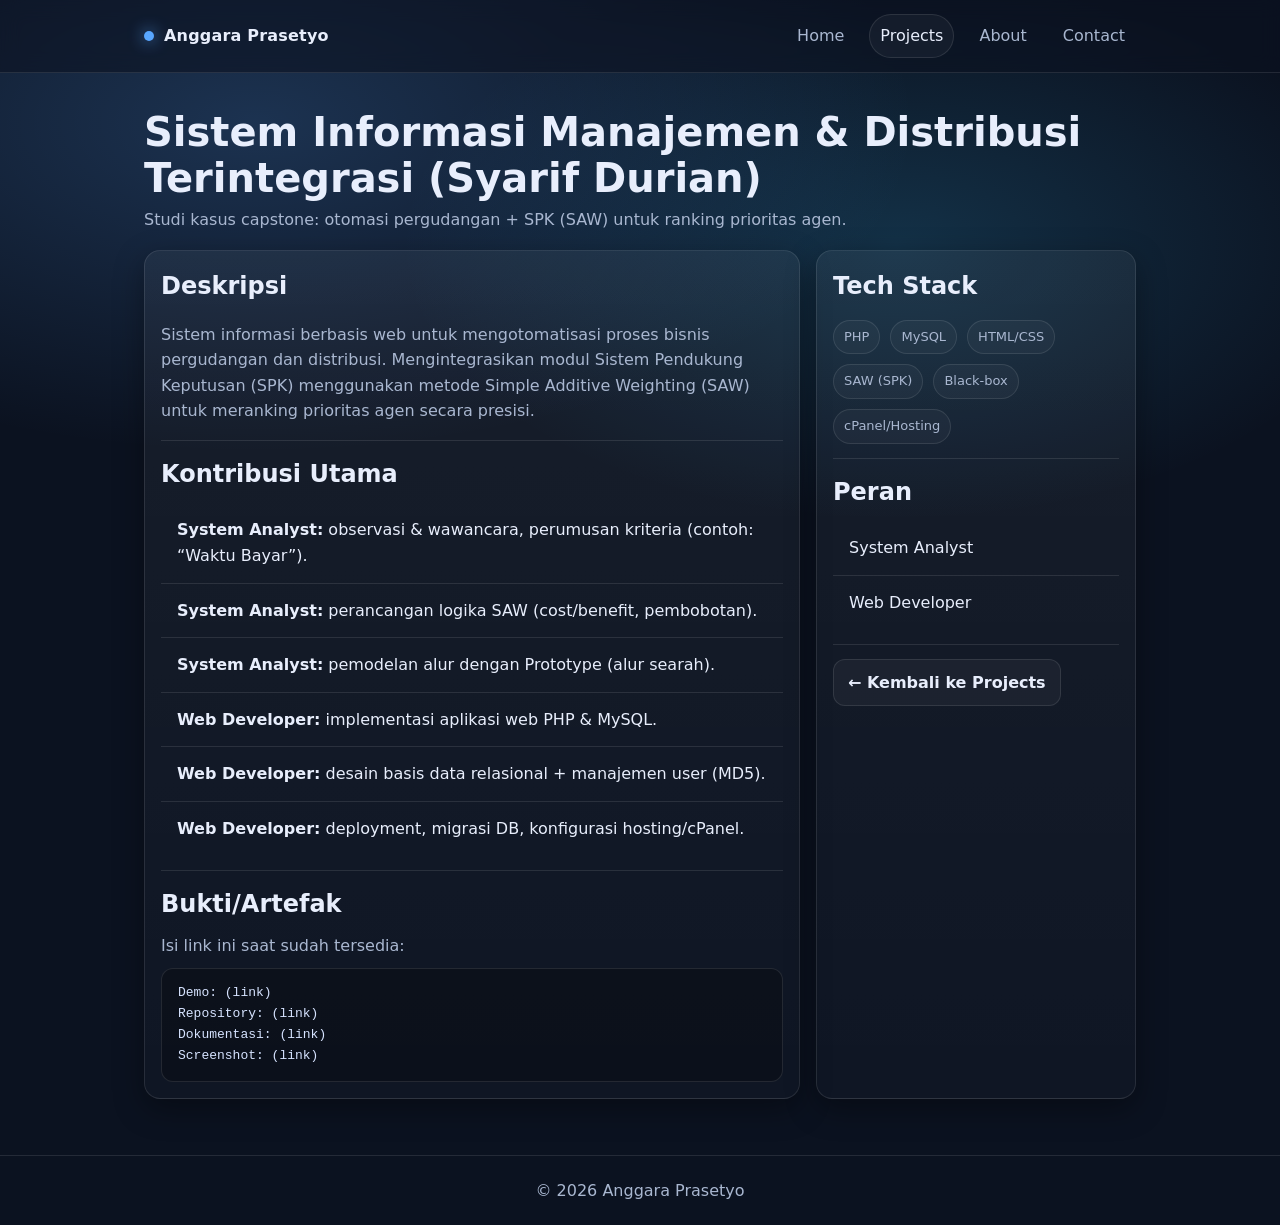
==== project-syarif-durian.html @ 55d4c022 "Add files via upload" ====
<!doctype html>
<html lang="id">
<head>
  <meta charset="utf-8" />
  <meta name="viewport" content="width=device-width, initial-scale=1" />
  <title>Project: Syarif Durian — Anggara Prasetyo</title>
  <link rel="stylesheet" href="assets/css/style.css" />
</head>
<body>
  <header class="nav">
    <div class="nav-inner">
      <a class="brand" href="index.html"><span class="dot"></span> Anggara Prasetyo</a>
      <nav class="nav-links">
        <a href="index.html">Home</a>
        <a class="active" href="projects.html">Projects</a>
        <a href="about.html">About</a>
        <a href="contact.html">Contact</a>
      </nav>
    </div>
  </header>

  <main class="container">
    <h1 class="page-title">Sistem Informasi Manajemen & Distribusi Terintegrasi (Syarif Durian)</h1>
    <p class="lead">Studi kasus capstone: otomasi pergudangan + SPK (SAW) untuk ranking prioritas agen.</p>

    <div class="grid">
      <section class="card col-8">
        <div class="project-card">
          <h2 style="margin:0 0 10px">Deskripsi</h2>
          <p class="muted">
            Sistem informasi berbasis web untuk mengotomatisasi proses bisnis pergudangan dan distribusi.
            Mengintegrasikan modul Sistem Pendukung Keputusan (SPK) menggunakan metode Simple Additive Weighting (SAW)
            untuk meranking prioritas agen secara presisi.
          </p>

          <div class="hr"></div>

          <h2 style="margin:0 0 10px">Kontribusi Utama</h2>
          <ul class="list">
            <li class="item"><b>System Analyst:</b> observasi & wawancara, perumusan kriteria (contoh: “Waktu Bayar”).</li>
            <li class="item"><b>System Analyst:</b> perancangan logika SAW (cost/benefit, pembobotan).</li>
            <li class="item"><b>System Analyst:</b> pemodelan alur dengan Prototype (alur searah).</li>
            <li class="item"><b>Web Developer:</b> implementasi aplikasi web PHP & MySQL.</li>
            <li class="item"><b>Web Developer:</b> desain basis data relasional + manajemen user (MD5).</li>
            <li class="item"><b>Web Developer:</b> deployment, migrasi DB, konfigurasi hosting/cPanel.</li>
          </ul>

          <div class="hr"></div>

          <h2 style="margin:0 0 10px">Bukti/Artefak</h2>
          <p class="muted" style="margin:0 0 10px">
            Isi link ini saat sudah tersedia:
          </p>
          <div class="code">
            Demo: (link)<br/>
            Repository: (link)<br/>
            Dokumentasi: (link)<br/>
            Screenshot: (link)
          </div>
        </div>
      </section>

      <aside class="card col-4">
        <div class="project-card">
          <h2 style="margin:0 0 10px">Tech Stack</h2>
          <div class="tags">
            <span class="tag">PHP</span>
            <span class="tag">MySQL</span>
            <span class="tag">HTML/CSS</span>
            <span class="tag">SAW (SPK)</span>
            <span class="tag">Black-box</span>
            <span class="tag">cPanel/Hosting</span>
          </div>

          <div class="hr"></div>

          <h2 style="margin:0 0 10px">Peran</h2>
          <ul class="list">
            <li class="item">System Analyst</li>
            <li class="item">Web Developer</li>
          </ul>

          <div class="hr"></div>
          <a class="btn" href="projects.html">← Kembali ke Projects</a>
        </div>
      </aside>
    </div>
  </main>

  <footer class="footer">
    © <span id="y"></span> Anggara Prasetyo
  </footer>
  <script>document.getElementById("y").textContent = new Date().getFullYear();</script>
</body>
</html>
---- assets/css/style.css ----
:root{
  --bg:#0b1220;
  --card:#0f1b2d;
  --text:#e8eefc;
  --muted:#a9b7d0;
  --brand:#58a6ff;
  --line:rgba(255,255,255,.10);
  --shadow: 0 10px 30px rgba(0,0,0,.35);
  --radius:16px;
  --max: 1040px;
}

*{box-sizing:border-box}
html,body{margin:0;padding:0}
body{
  font-family: ui-sans-serif, system-ui, -apple-system, Segoe UI, Roboto, Arial, "Noto Sans", "Helvetica Neue", sans-serif;
  background: radial-gradient(1200px 600px at 20% 10%, rgba(88,166,255,.22), transparent 55%),
              radial-gradient(900px 500px at 70% 20%, rgba(56,189,248,.18), transparent 55%),
              var(--bg);
  color:var(--text);
  line-height:1.6;
}

a{color:inherit;text-decoration:none}
a:hover{color:var(--brand)}
.container{max-width:var(--max); margin:0 auto; padding:24px}

.nav{
  position: sticky; top:0; z-index:10;
  backdrop-filter: blur(10px);
  background: rgba(11,18,32,.55);
  border-bottom:1px solid var(--line);
}
.nav-inner{
  max-width: var(--max);
  margin:0 auto;
  padding:14px 24px;
  display:flex;
  align-items:center;
  justify-content:space-between;
  gap:16px;
}
.brand{
  display:flex; align-items:center; gap:10px;
  font-weight:700;
  letter-spacing:.2px;
}
.dot{
  width:10px;height:10px;border-radius:999px;background:var(--brand);
  box-shadow: 0 0 16px rgba(88,166,255,.9);
}
.nav-links{display:flex; gap:14px; flex-wrap:wrap}
.nav-links a{
  padding:8px 10px;
  border:1px solid transparent;
  border-radius:999px;
  color:var(--muted);
}
.nav-links a.active,
.nav-links a:hover{
  border-color: var(--line);
  color: var(--text);
  background: rgba(255,255,255,.04);
}

.hero{
  padding: 32px 0 8px;
  display:grid;
  grid-template-columns: 1.15fr .85fr;
  gap:22px;
  align-items:stretch;
}
@media (max-width: 900px){
  .hero{grid-template-columns: 1fr}
}

.card{
  background: linear-gradient(180deg, rgba(255,255,255,.05), rgba(255,255,255,.02));
  border:1px solid var(--line);
  border-radius: var(--radius);
  box-shadow: var(--shadow);
}

.hero-card{padding:22px}
.kicker{color:var(--brand); font-weight:650; font-size:14px; letter-spacing:.2px}
h1{margin:.35rem 0 .5rem; font-size:40px; line-height:1.15}
.subtitle{color:var(--muted); margin:0 0 14px}
.tags{display:flex; flex-wrap:wrap; gap:10px; margin-top:14px}
.tag{
  font-size:13px;
  color:var(--muted);
  border:1px solid var(--line);
  padding:6px 10px;
  border-radius:999px;
  background: rgba(255,255,255,.03);
}

.buttons{display:flex; gap:12px; flex-wrap:wrap; margin-top:14px}
.btn{
  display:inline-flex; align-items:center; justify-content:center;
  gap:8px;
  padding:10px 14px;
  border-radius: 12px;
  border: 1px solid var(--line);
  background: rgba(255,255,255,.04);
  color: var(--text);
  font-weight:650;
}
.btn.primary{
  border-color: rgba(88,166,255,.55);
  background: rgba(88,166,255,.14);
}
.btn:hover{transform: translateY(-1px)}
.small{font-size:13px;color:var(--muted)}
.grid{
  display:grid;
  grid-template-columns: repeat(12, 1fr);
  gap:16px;
  margin: 18px 0 6px;
}
.col-8{grid-column: span 8}
.col-4{grid-column: span 4}
@media (max-width: 900px){
  .col-8,.col-4{grid-column: span 12}
}

.section{padding: 10px 0 26px}
.section h2{margin:0 0 12px; font-size:22px}
.list{
  padding: 0;
  margin: 0;
  list-style:none;
}
.item{
  padding:14px 16px;
  border-top: 1px solid var(--line);
}
.item:first-child{border-top:none}
.muted{color:var(--muted)}
.meta{display:flex; gap:10px; flex-wrap:wrap; color:var(--muted); font-size:13px; margin-top:6px}

.project-card{padding:16px}
.project-title{display:flex; align-items:flex-start; justify-content:space-between; gap:12px}
.badge{
  font-size:12px;
  border:1px solid var(--line);
  padding:4px 10px;
  border-radius:999px;
  color: var(--muted);
  background: rgba(255,255,255,.03);
}
.hr{height:1px;background:var(--line); margin:14px 0}

.footer{
  border-top:1px solid var(--line);
  color:var(--muted);
  padding: 22px 24px;
  text-align:center;
  margin-top: 26px;
}
.page-title{margin: 12px 0 6px}
.lead{color:var(--muted); margin: 0 0 14px}
.kv{
  display:grid;
  grid-template-columns: 140px 1fr;
  gap:10px 16px;
  padding:14px 16px;
}
@media (max-width: 520px){
  .kv{grid-template-columns: 1fr}
}
.kv div{padding:6px 0;border-bottom:1px dashed rgba(255,255,255,.12)}
.kv div:nth-last-child(-n+2){border-bottom:none}
.code{
  font-family: ui-monospace, SFMono-Regular, Menlo, Monaco, Consolas, "Liberation Mono", "Courier New", monospace;
  font-size: 13px;
  color: #d6e3ff;
  background: rgba(0,0,0,.25);
  border: 1px solid rgba(255,255,255,.10);
  border-radius: 12px;
  padding: 14px 16px;
  overflow:auto;
}
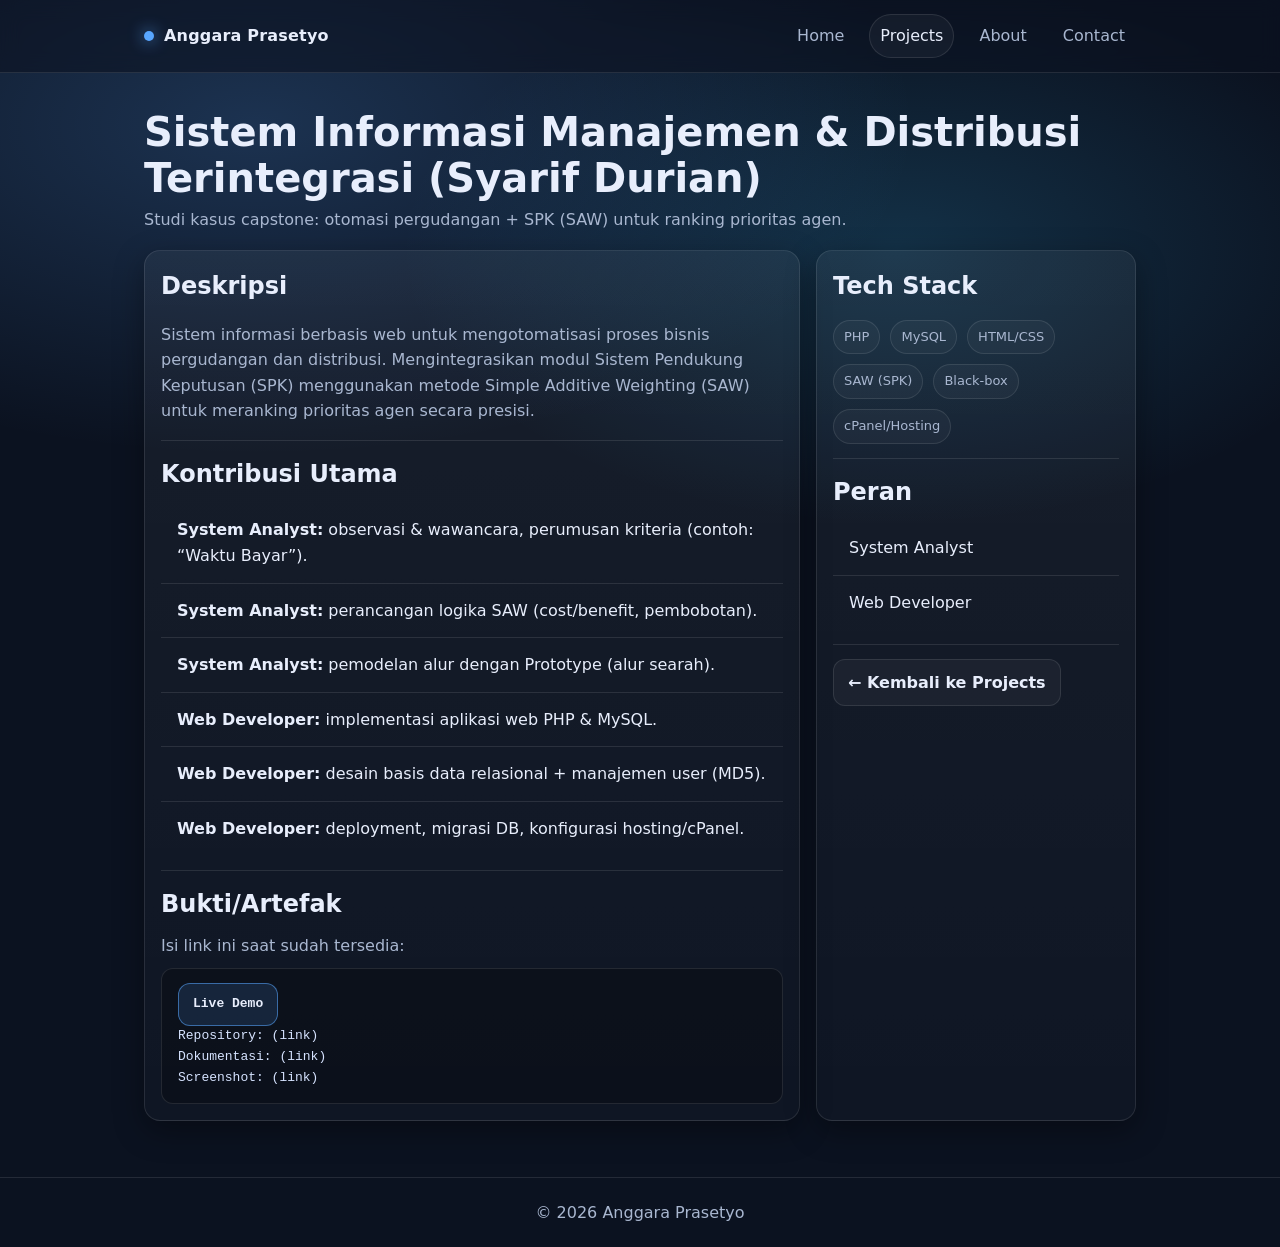
==== commit 960ad2f9: "Fix HTML formatting and add live demo link" ====
--- a/project-syarif-durian.html
+++ b/project-syarif-durian.html
@@ -52,7 +52,9 @@
             Isi link ini saat sudah tersedia:
           </p>
           <div class="code">
-            Demo: (link)<br/>
+            <a class="btn primary" href="https://syarifdurian.freedev.app/?i=1" target="_blank" rel="noopener noreferrer">
+    Live Demo
+  </a><br/>
             Repository: (link)<br/>
             Dokumentasi: (link)<br/>
             Screenshot: (link)
@@ -92,4 +94,4 @@
   </footer>
   <script>document.getElementById("y").textContent = new Date().getFullYear();</script>
 </body>
-</html>+</html>
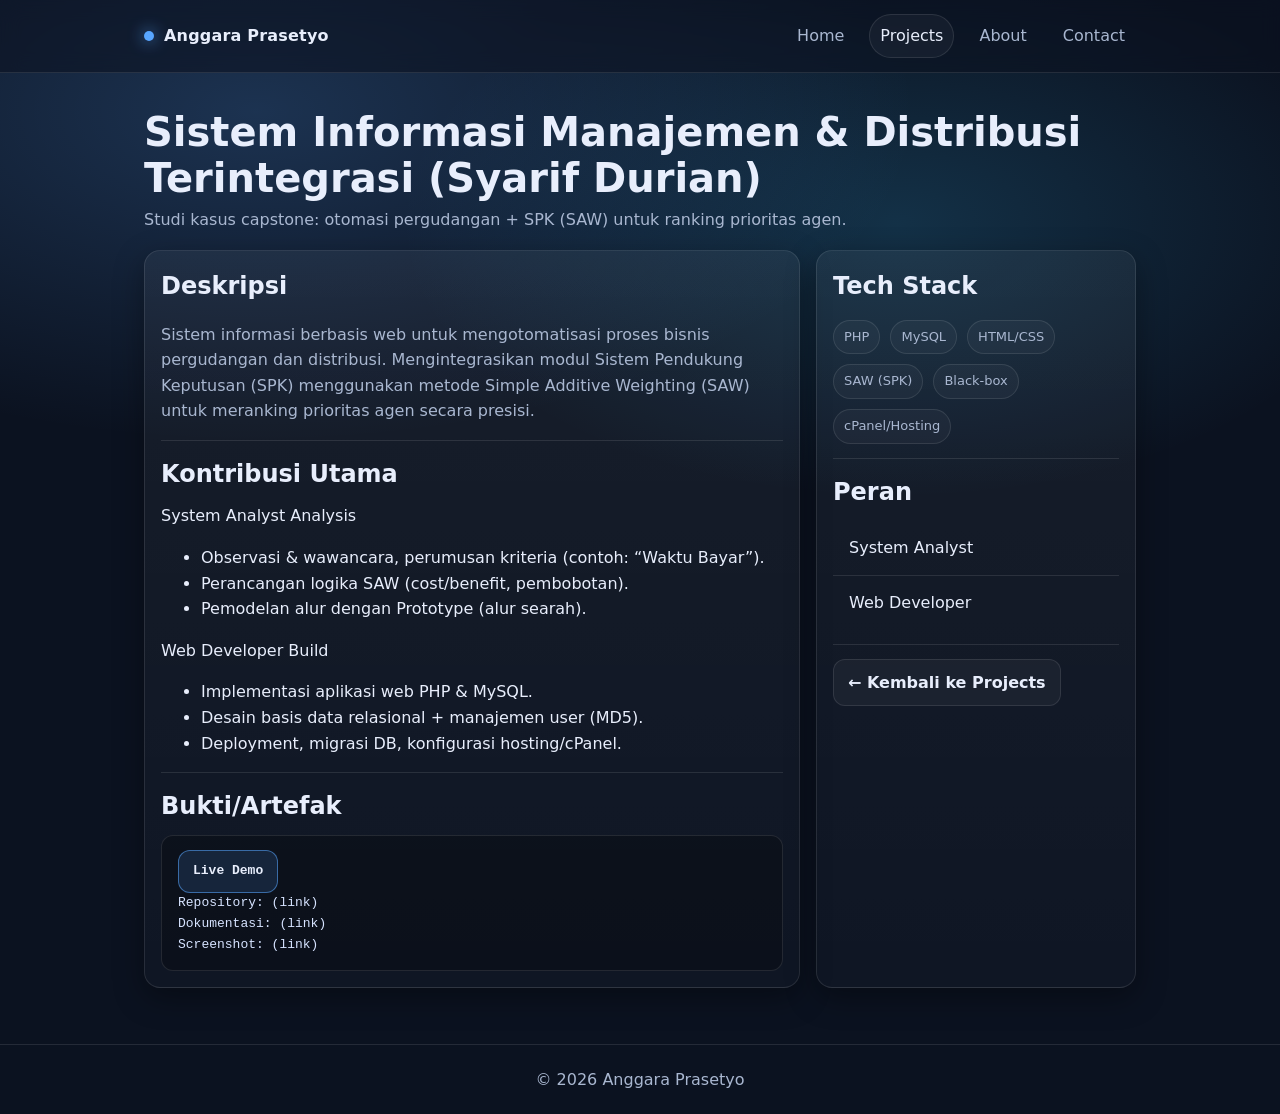
==== commit f7304677: "Refactor project roles and descriptions in HTML Updated project description and roles in the HTML fi" ====
--- a/project-syarif-durian.html
+++ b/project-syarif-durian.html
@@ -35,21 +35,38 @@
 
           <div class="hr"></div>
 
-          <h2 style="margin:0 0 10px">Kontribusi Utama</h2>
-          <ul class="list">
-            <li class="item"><b>System Analyst:</b> observasi & wawancara, perumusan kriteria (contoh: “Waktu Bayar”).</li>
-            <li class="item"><b>System Analyst:</b> perancangan logika SAW (cost/benefit, pembobotan).</li>
-            <li class="item"><b>System Analyst:</b> pemodelan alur dengan Prototype (alur searah).</li>
-            <li class="item"><b>Web Developer:</b> implementasi aplikasi web PHP & MySQL.</li>
-            <li class="item"><b>Web Developer:</b> desain basis data relasional + manajemen user (MD5).</li>
-            <li class="item"><b>Web Developer:</b> deployment, migrasi DB, konfigurasi hosting/cPanel.</li>
-          </ul>
+         <h2 style="margin:0 0 10px">Kontribusi Utama</h2>
+
+<div class="role-grid">
+  <div class="role-card">
+    <div class="role-head">
+      <span class="role-title">System Analyst</span>
+      <span class="role-badge">Analysis</span>
+    </div>
+    <ul class="role-list">
+      <li>Observasi & wawancara, perumusan kriteria (contoh: “Waktu Bayar”).</li>
+      <li>Perancangan logika SAW (cost/benefit, pembobotan).</li>
+      <li>Pemodelan alur dengan Prototype (alur searah).</li>
+    </ul>
+  </div>
+
+  <div class="role-card">
+    <div class="role-head">
+      <span class="role-title">Web Developer</span>
+      <span class="role-badge">Build</span>
+    </div>
+    <ul class="role-list">
+      <li>Implementasi aplikasi web PHP & MySQL.</li>
+      <li>Desain basis data relasional + manajemen user (MD5).</li>
+      <li>Deployment, migrasi DB, konfigurasi hosting/cPanel.</li>
+    </ul>
+  </div>
+</div>
 
           <div class="hr"></div>
 
           <h2 style="margin:0 0 10px">Bukti/Artefak</h2>
           <p class="muted" style="margin:0 0 10px">
-            Isi link ini saat sudah tersedia:
           </p>
           <div class="code">
             <a class="btn primary" href="https://syarifdurian.freedev.app/?i=1" target="_blank" rel="noopener noreferrer">
